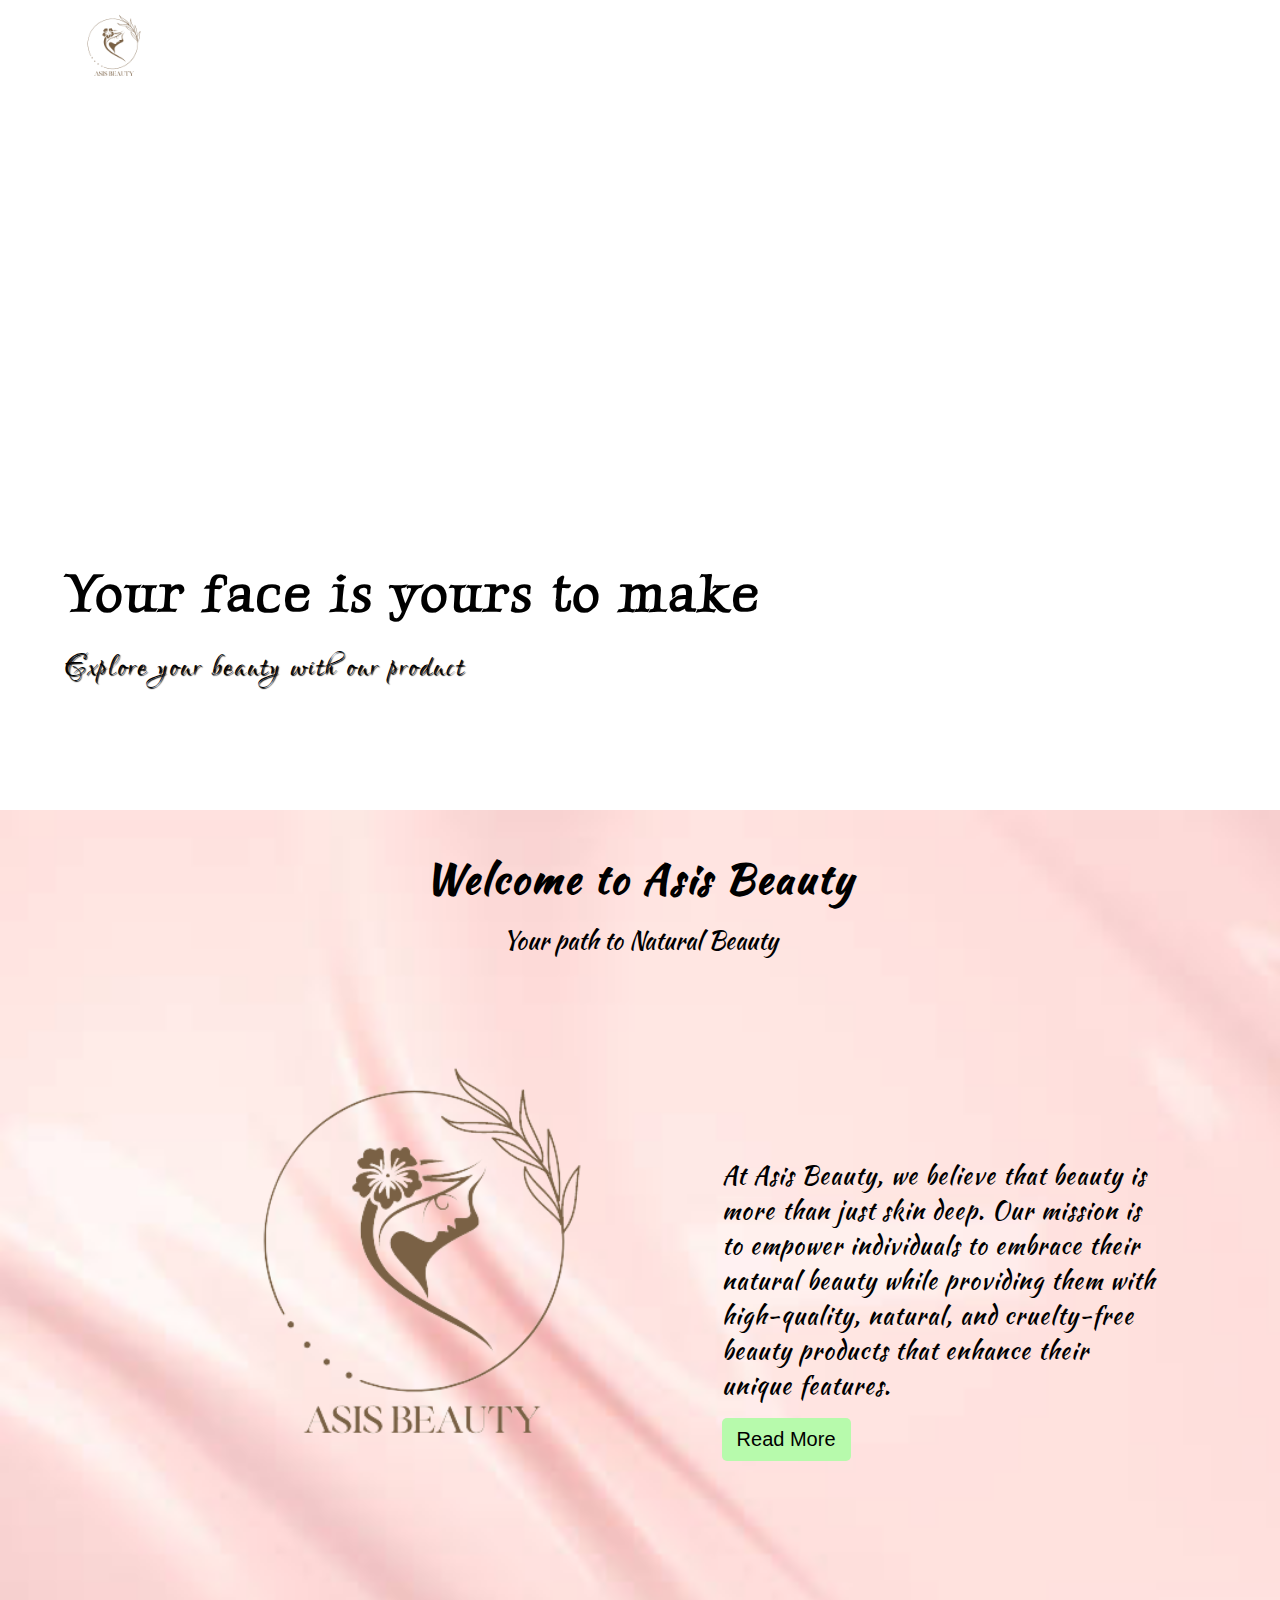
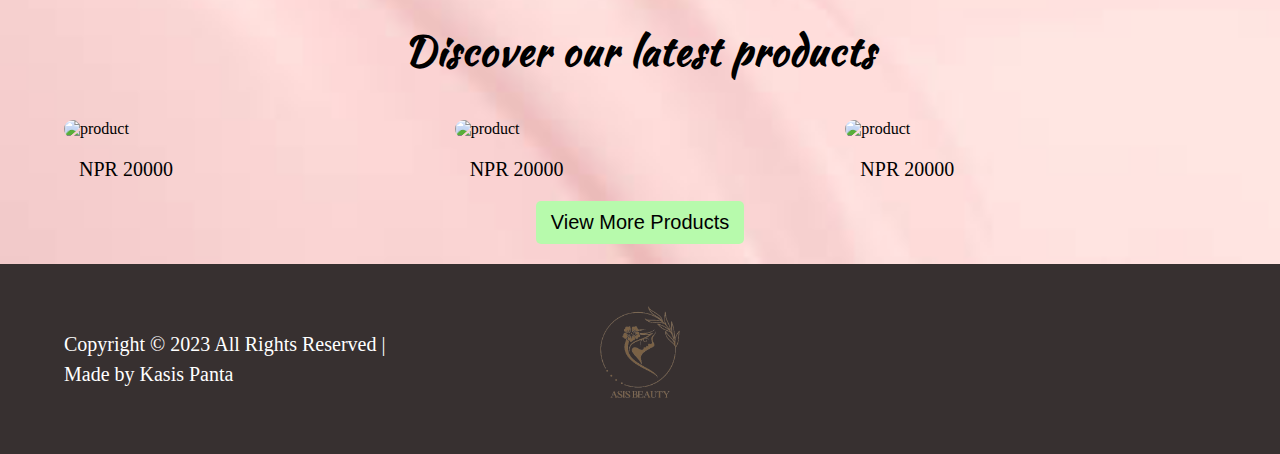
==== index.html @ f85a3aa4 "initial commit" ====
<!DOCTYPE html>
<html lang="en">
  <head>
    <meta charset="UTF-8" />
    <meta name="viewport" content="width=device-width, initial-scale=1.0" />
    <main-head></main-head>
    <link
      rel="stylesheet"
      href="//cdn.jsdelivr.net/npm/slick-carousel@1.8.1/slick/slick.css"
    />
    <link rel="stylesheet" href="style.css" />
    <title>Asis Beauty</title>
  </head>
  <body>
    <header class="main-header">
      <main-nav></main-nav>
      <div class="content-wrapper">
        <div class="content">
          <h1>Your face is yours to make</h1>
          <p>Explore your beauty with our product</p>
        </div>
      </div>
    </header>
    <main>
      <section class="hero__section">
        <div class="title__container">
          <h1>Welcome to Asis Beauty</h1>
          <p>Your path to Natural Beauty</p>
        </div>
        <div class="content">
          <div>
            <img src="./assets/images/logo.png" alt="hero_img" />
          </div>
          <div class="details">
            <p>
              At Asis Beauty, we believe that beauty is more than just skin
              deep. Our mission is to empower individuals to embrace their
              natural beauty while providing them with high-quality, natural,
              and cruelty-free beauty products that enhance their unique
              features.
            </p>
            <button>Read More</button>
          </div>
        </div>
      </section>
      <section class="products__section">
        <h1>Discover our latest products</h1>
        <div class="products">
          <div>
            <div>
              <img src="./assets/images/products/0.jpeg" alt="product" />
            </div>
            <p>NPR 20000</p>
          </div>
          <div>
            <div>
              <img src="./assets/images/products/1.jpeg" alt="product" />
            </div>
            <p>NPR 20000</p>
          </div>
          <div>
            <div>
              <img src="./assets/images/products/2.jpeg" alt="product" />
            </div>
            <p>NPR 20000</p>
          </div>
        </div>
        <div class="button__container">
          <button>View More Products</button>
        </div>
      </section>
    </main>
    <main-footer></main-footer>

    <!-- js file for jquery -->
    <script
      type="text/javascript"
      src="http://code.jquery.com/jquery-1.11.0.min.js"
    ></script>
    <script
      type="text/javascript"
      src="http://code.jquery.com/jquery-migrate-1.2.1.min.js"
    ></script>

    <!-- js for jquery-slick -->
    <script
      type="text/javascript"
      src="//cdn.jsdelivr.net/npm/slick-carousel@1.8.1/slick/slick.min.js"
    ></script>

    <!-- our js file for custom html element -->
    <script src="./index.js"></script>
    <!-- <script src="./slick/slick.js"></script> -->
  </body>
</html>
---- style.css ----
* {
  margin: 0;
  padding: 0;
  box-sizing: border-box;
}

:root {
  --paragraph-font-size: 20px;
  --header-title: "Luxurious Roman", cursive;
  --header-paragraph: "Lovers Quarrel", cursive;
  --header-font-size: 54px;
  --header-content-paragraph: 40px;
  --section-width: 90%;
  --nav-width: 90%;
  --hero-title: "Kaushan Script", cursive;
  --btn-bg-color: #b7faac;
  --footer-bg-color: #373030;
  --contact-header: "Crete Round", serif;
}

html {
  scroll-behavior: smooth;
}

li {
  list-style: none;
}

a {
  text-decoration: none;
}

input,
textarea {
  all: unset;
}

header {
  background-size: cover;
  background-repeat: no-repeat;
  background-position: center center;
  width: 100%;
  height: 90vh;
  position: relative;
}

.main-header {
  background-image: url("./assets/images/header-img.jpeg");
  display: grid;
  grid-template-rows: auto 1fr;
}

.main-header .content-wrapper {
  display: flex;
  align-items: flex-end;
}

.about-header {
  background-image: url("./assets/images/about-headerimg.jpeg");
}

#contact-header {
  background-image: url("./assets/images/main.jpeg");
}

/* product header */
.product-header {
  background-image: url("./assets/images/main.jpeg");
}

.contact-header h1 {
  display: flex;
  justify-content: center;
  align-items: center;
  height: 65%;
  font-family: var(--hero-title);
  color: #baaaaa;
}

.contact-header .info {
  width: var(--nav-width);
  margin: 0 auto;
  display: grid;
  grid-template-columns: repeat(auto-fit, minmax(300px, 1fr));
  gap: 20px;
}

.contact-header .info div {
  display: flex;
  flex-direction: column;
  gap: 10px;
  align-items: center;
  /* justify-content: center; */
}

.contact-header .info i {
  font-size: var(--header-font-size);
}

.contact-header .info p:not(i) {
  font-size: var(--paragraph-font-size);
}

.about-header h1 {
  display: flex;
  justify-content: center;
  align-items: center;
  height: 100%;
  font-family: var(--hero-title);
  color: #baaaaa;
}

.contact__section h1 {
  text-align: center;
  padding: 40px 0;
  font-family: var(--contact-header);
  font-size: var(--header-content-paragraph);
  line-height: 1.5;
}

.contact__section .form__container {
  display: flex;
  align-items: center;
  justify-content: center;
}

.contact__section form {
  display: flex;
  flex-direction: column;
  align-items: center;
  justify-content: center;
  max-width: 600px;
  width: 100%;
  padding: 40px 0;
  gap: 20px;
}

.contact__section form input,
textarea {
  width: 100%;
}

.contact__section form input {
  padding: 5px;
  border-bottom: 1px solid #000000;
}

.contact__section textarea {
  border: 1px solid #000;
  padding: 5px;
}

.contact__section form button {
  background-color: var(--btn-bg-color);
  border: none;
  padding: 10px 15px;
  font-size: var(--paragraph-font-size);
  cursor: pointer;
}

nav {
  display: flex;
  justify-content: space-between;
  align-items: center;
  width: var(--nav-width);
  margin: 0 auto;
  /* position: absolute;
  inset: 0;
  top: 50px; */
  
}

nav .navigation {
  display: flex;
  align-items: center;
}

nav .navigation img {
  width: 100px;
  height: 100px;
  object-fit: cover;
}

nav ul {
  display: flex;
  gap: 15px;
}

nav ul li {
  font-size: var(--paragraph-font-size);
}

nav ul li a {
  color: #fff;
}

nav .icons {
  display: flex;
  color: #fff;
  gap: 10px;
}

nav .icons p {
  font-size: var(--paragraph-font-size);
}

.main-header .content {
  width: var(--nav-width);
  margin: 0 auto 120px;
  display: flex;
  flex-direction: column;
  gap: 20px;
}

.main-header .content h1 {
  font-family: var(--header-title);
  font-size: var(--header-font-size);
  letter-spacing: 2px;
}

.main-header .content p {
  font-family: var(--header-paragraph);
  font-size: var(--header-content-paragraph);
  letter-spacing: 2px;
  text-shadow: 1px 1px 1px #000000;
}

main {
  background-image: url("./assets/images/main.jpeg");
  min-height: 100vh;
  background-repeat: no-repeat;
  background-size: cover;
}

section {
  width: var(--section-width);
  margin: 0 auto;
}

.hero__section {
  display: flex;
  flex-direction: column;
  gap: 20px;
  align-items: center;
}

.hero__section .title__container {
  padding: 40px 0 0;
  text-align: center;
  font-family: var(--hero-title);
  display: flex;
  flex-direction: column;
  gap: 15px;
}

.hero__section .title__container h1 {
  font-size: var(--header-content-paragraph);
  letter-spacing: 2px;
}

.hero__section .title__container p {
  font-size: 24px;
}

.hero__section .content {
  display: flex;
  width: 90%;
  margin: 0 auto;
}

.hero__section img {
  height: 600px;
  object-fit: cover;
}

.hero__section .content p {
  padding-top: 80px;
  font-family: var(--hero-title);
  font-size: 24px;
  letter-spacing: 1px;
}

.hero__section .content .details {
  display: flex;
  flex-direction: column;
  gap: 15px;
  padding-top: 100px;
}

.hero__section .content .details button {
  width: fit-content;
  font-size: var(--paragraph-font-size);
  padding: 10px 15px;
  border-radius: 5px;
  border: none;
  background-color: #b7faac;
  cursor: pointer;
}

.products__section h1 {
  text-align: center;
  font-family: var(--hero-title);
  padding: 40px 0;
  letter-spacing: 1px;
  font-size: var(--header-content-paragraph);
}

.products__section .products {
  display: grid;
  grid-template-columns: repeat(auto-fit, minmax(300px, 1fr));
  gap: 20px;
}

.products div {
  display: flex;
  flex-direction: column;
  gap: 20px;
  overflow: hidden;
}

.products div img {
  border-radius: 10px;
  overflow: hidden;
  cursor: pointer;
}

.products div img:hover {
  transition: 0.3s;
  scale: 1.2;
}

.products__section .button__container {
  display: flex;
  align-items: center;
  justify-content: center;
  padding: 20px 0;
}

.products__section .products p {
  font-size: var(--paragraph-font-size);
  padding: 0 15px;
}

.products__section .button__container button {
  padding: 10px 15px;
  font-size: var(--paragraph-font-size);
  background-color: var(--btn-bg-color);
  border: none;
  cursor: pointer;
  border-radius: 5px;
}

/* about section */
#about__section {
  display: flex;
  flex-direction: column;
  padding: 50px 0;
  font-family: var(--hero-title);
  gap: 20px;
  line-height: 1.5;
}

#about__section p {
  font-size: var(--paragraph-font-size);
  letter-spacing: 2px;
}

#about__section div {
  display: flex;
  flex-direction: column;
  gap: 20px;
}

#about__section h2 {
  font-size: 28px;
  letter-spacing: 1px;
}

#about__section ol {
  display: flex;
  flex-direction: column;
  font-size: var(--paragraph-font-size);
  gap: 10px;
  letter-spacing: 2px;
}

#about__section li {
  list-style: auto inside;
}

footer {
  background-color: var(--footer-bg-color);
  padding: 20px 0;
}

footer > div {
  width: var(--section-width);
  margin: 0 auto;
  display: flex;
  justify-content: space-between;
  align-items: center;
  color: #fff;
}

footer > div div {
  flex: 1;
}

footer div p {
  font-size: var(--paragraph-font-size);
}

footer > div img {
  height: 150px;
  width: 150px;
  object-fit: cover;
}

footer .img__container {
  display: flex;
  align-items: center;
  justify-content: center;
}

footer .content {
  line-height: 1.5;
}

footer > div .icons {
  display: flex;
  gap: 10px;
  font-size: var(--paragraph-font-size);
  justify-content: end;
}
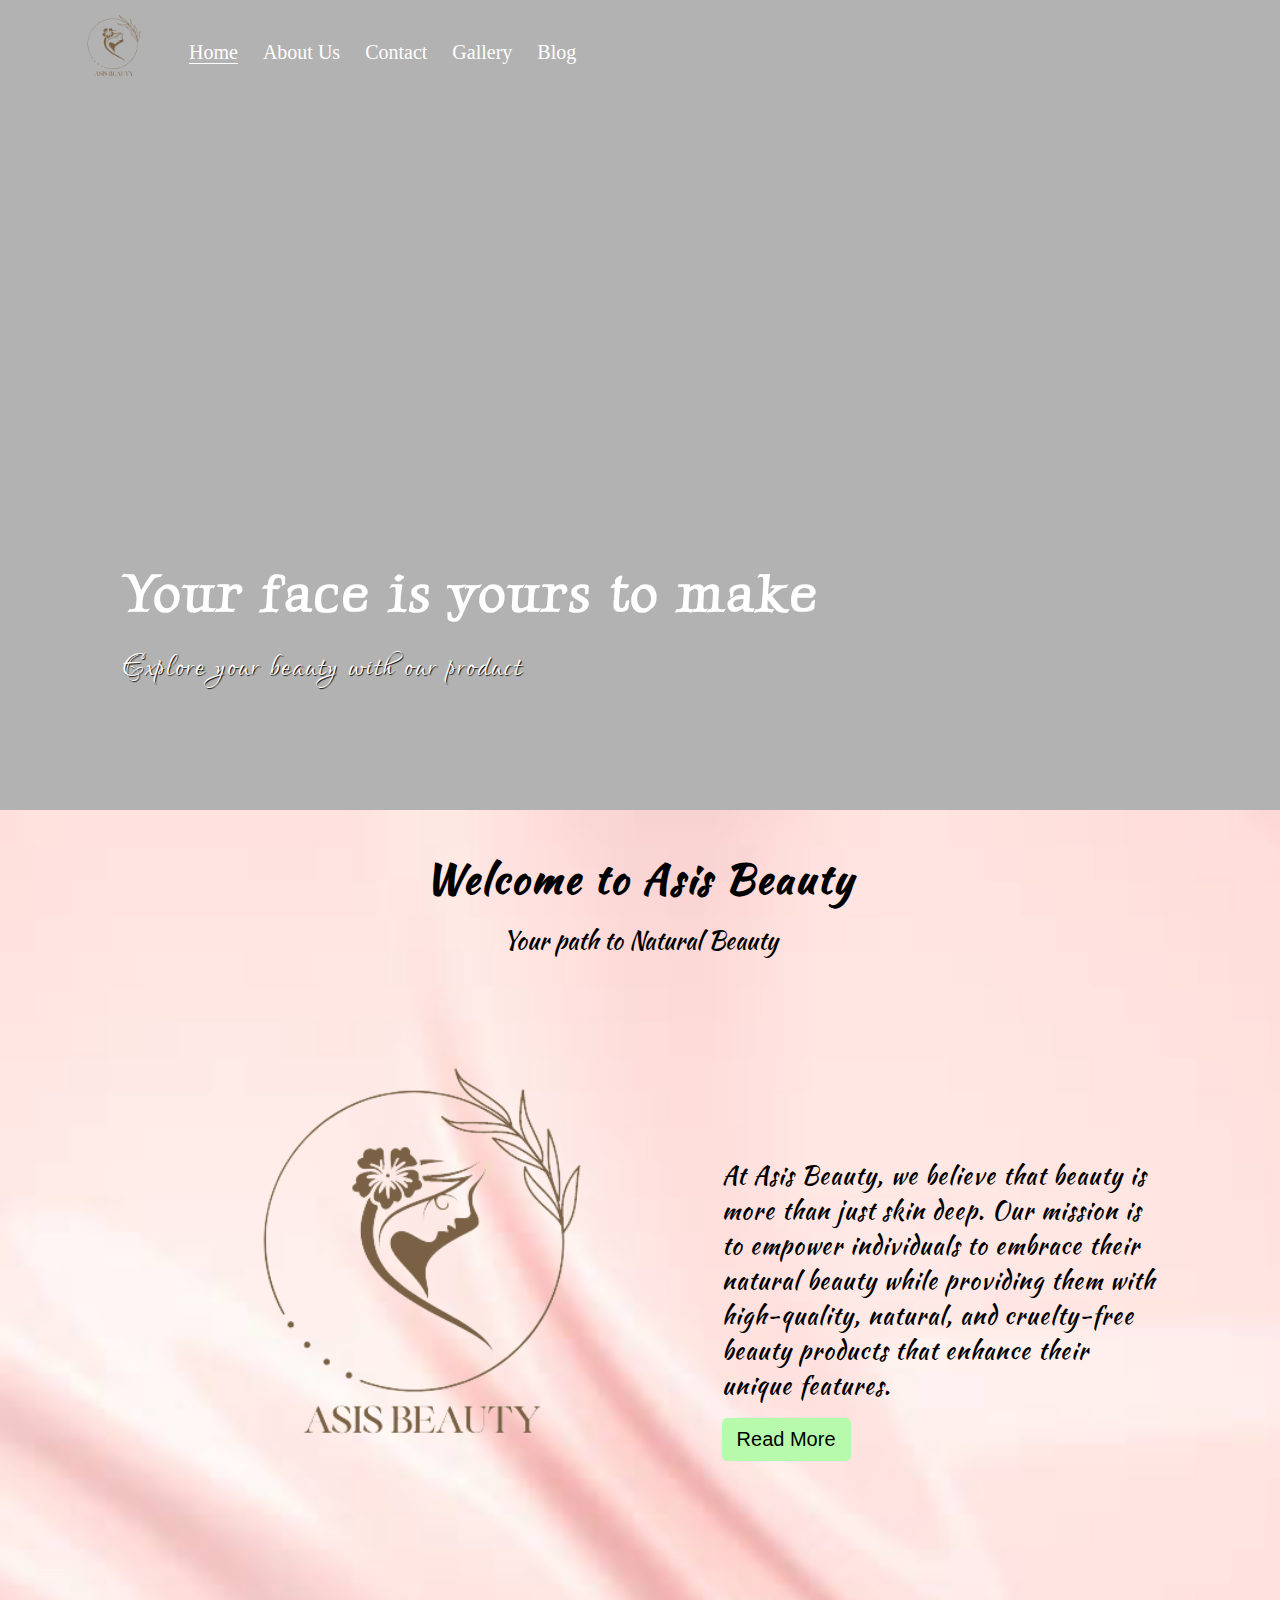
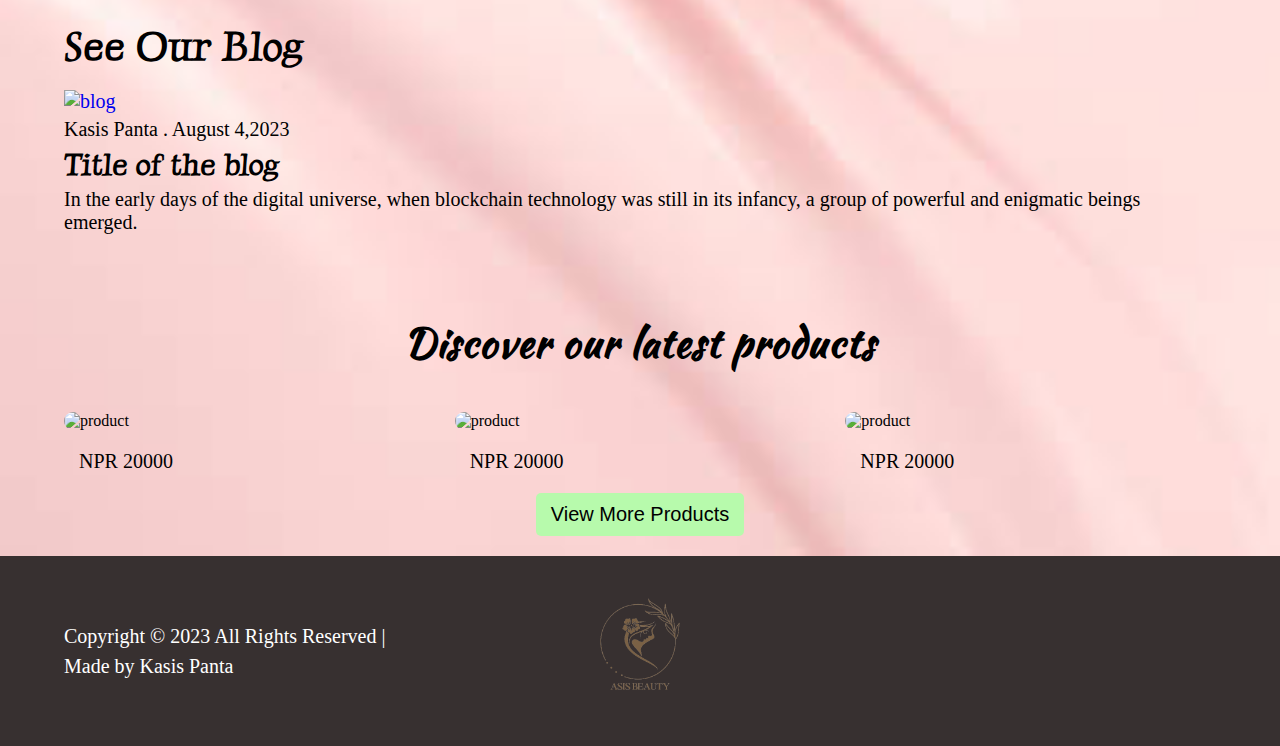
==== commit 7e2d4469: "active link added" ====
--- a/index.html
+++ b/index.html
@@ -39,8 +39,31 @@
               and cruelty-free beauty products that enhance their unique
               features.
             </p>
-            <button>Read More</button>
+            <a href="./about.html">
+              <button>Read More</button>
+            </a>
           </div>
+        </div>
+      </section>
+      <section class="blog__section">
+        <h1>See Our Blog</h1>
+        <div class="content">
+          <a href="/blog.html">
+            <img
+              src="./assets/images/about-headerimg.jpeg"
+              alt="blog"
+              width="100%"
+              height="500"
+              style="object-fit: cover"
+            />
+          </a>
+          <p>Kasis Panta . August 4,2023</p>
+          <h2>Title of the blog</h2>
+          <p>
+            In the early days of the digital universe, when blockchain
+            technology was still in its infancy, a group of powerful and
+            enigmatic beings emerged.
+          </p>
         </div>
       </section>
       <section class="products__section">
@@ -66,7 +89,9 @@
           </div>
         </div>
         <div class="button__container">
-          <button>View More Products</button>
+          <a href="./products.html">
+            <button>View More Products</button>
+          </a>
         </div>
       </section>
     </main>
@@ -90,6 +115,7 @@
 
     <!-- our js file for custom html element -->
     <script src="./index.js"></script>
+    <script src="./validation.js"></script>
     <!-- <script src="./slick/slick.js"></script> -->
   </body>
 </html>
--- a/style.css
+++ b/style.css
@@ -42,6 +42,16 @@
   width: 100%;
   height: 90vh;
   position: relative;
+  z-index: 1;
+  color: #fff;
+}
+
+header::after {
+  content: "";
+  position: absolute;
+  inset: 0;
+  background-color: rgba(0, 0, 0, 0.3);
+  z-index: -1;
 }
 
 .main-header {
@@ -50,6 +60,11 @@
   grid-template-rows: auto 1fr;
 }
 
+.content-wrapper {
+  width: 90%;
+  margin: 0 auto;
+}
+
 .main-header .content-wrapper {
   display: flex;
   align-items: flex-end;
@@ -66,6 +81,109 @@
 /* product header */
 .product-header {
   background-image: url("./assets/images/main.jpeg");
+}
+
+/* gallery header */
+.gallery-header {
+  background-image: url("./assets/images/main.jpeg");
+  display: grid;
+  grid-template-rows: auto 1fr;
+}
+
+.gallery-header .content-wrapper {
+  width: 90%;
+  margin: auto;
+  display: flex;
+  align-items: center;
+  justify-content: center;
+}
+
+.gallery__section .divider {
+  height: 2px;
+  background-color: #9b8e8e;
+  top: 20px;
+  position: relative;
+}
+
+.gallery__section .images {
+  display: grid;
+  grid-template-columns: repeat(auto-fit, minmax(350px, 1fr));
+  gap: 20px;
+  padding-top: 50px;
+}
+
+.gallery__section .images img {
+  width: 100%;
+  height: auto;
+  overflow: hidden;
+}
+
+.gallery__section .images img:hover {
+  scale: 1.02;
+  cursor: pointer;
+}
+
+/* blog header */
+.blog-header {
+  background-image: url("./assets/images/main.jpeg");
+  display: grid;
+  grid-template-rows: auto 1fr;
+}
+
+.blog-header .content-wrapper {
+  display: flex;
+  align-items: center;
+  justify-content: center;
+}
+
+.blog__section {
+  padding: 40px 0;
+  display: flex;
+  flex-direction: column;
+  gap: 20px;
+}
+
+.blog__section h1 {
+  font-size: var(--header-content-paragraph);
+  font-family: var(--header-title);
+}
+
+.blog__section .content {
+  display: flex;
+  flex-direction: column;
+  gap: 5px;
+  font-size: var(--paragraph-font-size);
+}
+
+.blog__section h2 {
+  font-family: var(--header-title);
+}
+
+.blog__container {
+  display: flex;
+  flex-direction: column;
+  gap: 20px;
+}
+
+.blog__container h1 {
+  font-size: var(--header-content-paragraph);
+  font-family: var(--header-title);
+  letter-spacing: 1px;
+}
+
+.blog__container .divider {
+  height: 2px;
+  background-color: #838383;
+}
+
+.blog__container p {
+  font-size: var(--paragraph-font-size);
+}
+
+.blog__container .description {
+  display: flex;
+  flex-direction: column;
+  gap: 15px;
 }
 
 .contact-header h1 {
@@ -167,7 +285,6 @@
   /* position: absolute;
   inset: 0;
   top: 50px; */
-  
 }
 
 nav .navigation {
@@ -183,7 +300,7 @@
 
 nav ul {
   display: flex;
-  gap: 15px;
+  gap: 25px;
 }
 
 nav ul li {
@@ -192,6 +309,10 @@
 
 nav ul li a {
   color: #fff;
+}
+
+nav ul li a.active {
+  border-bottom: 1px solid #ffffff;
 }
 
 nav .icons {
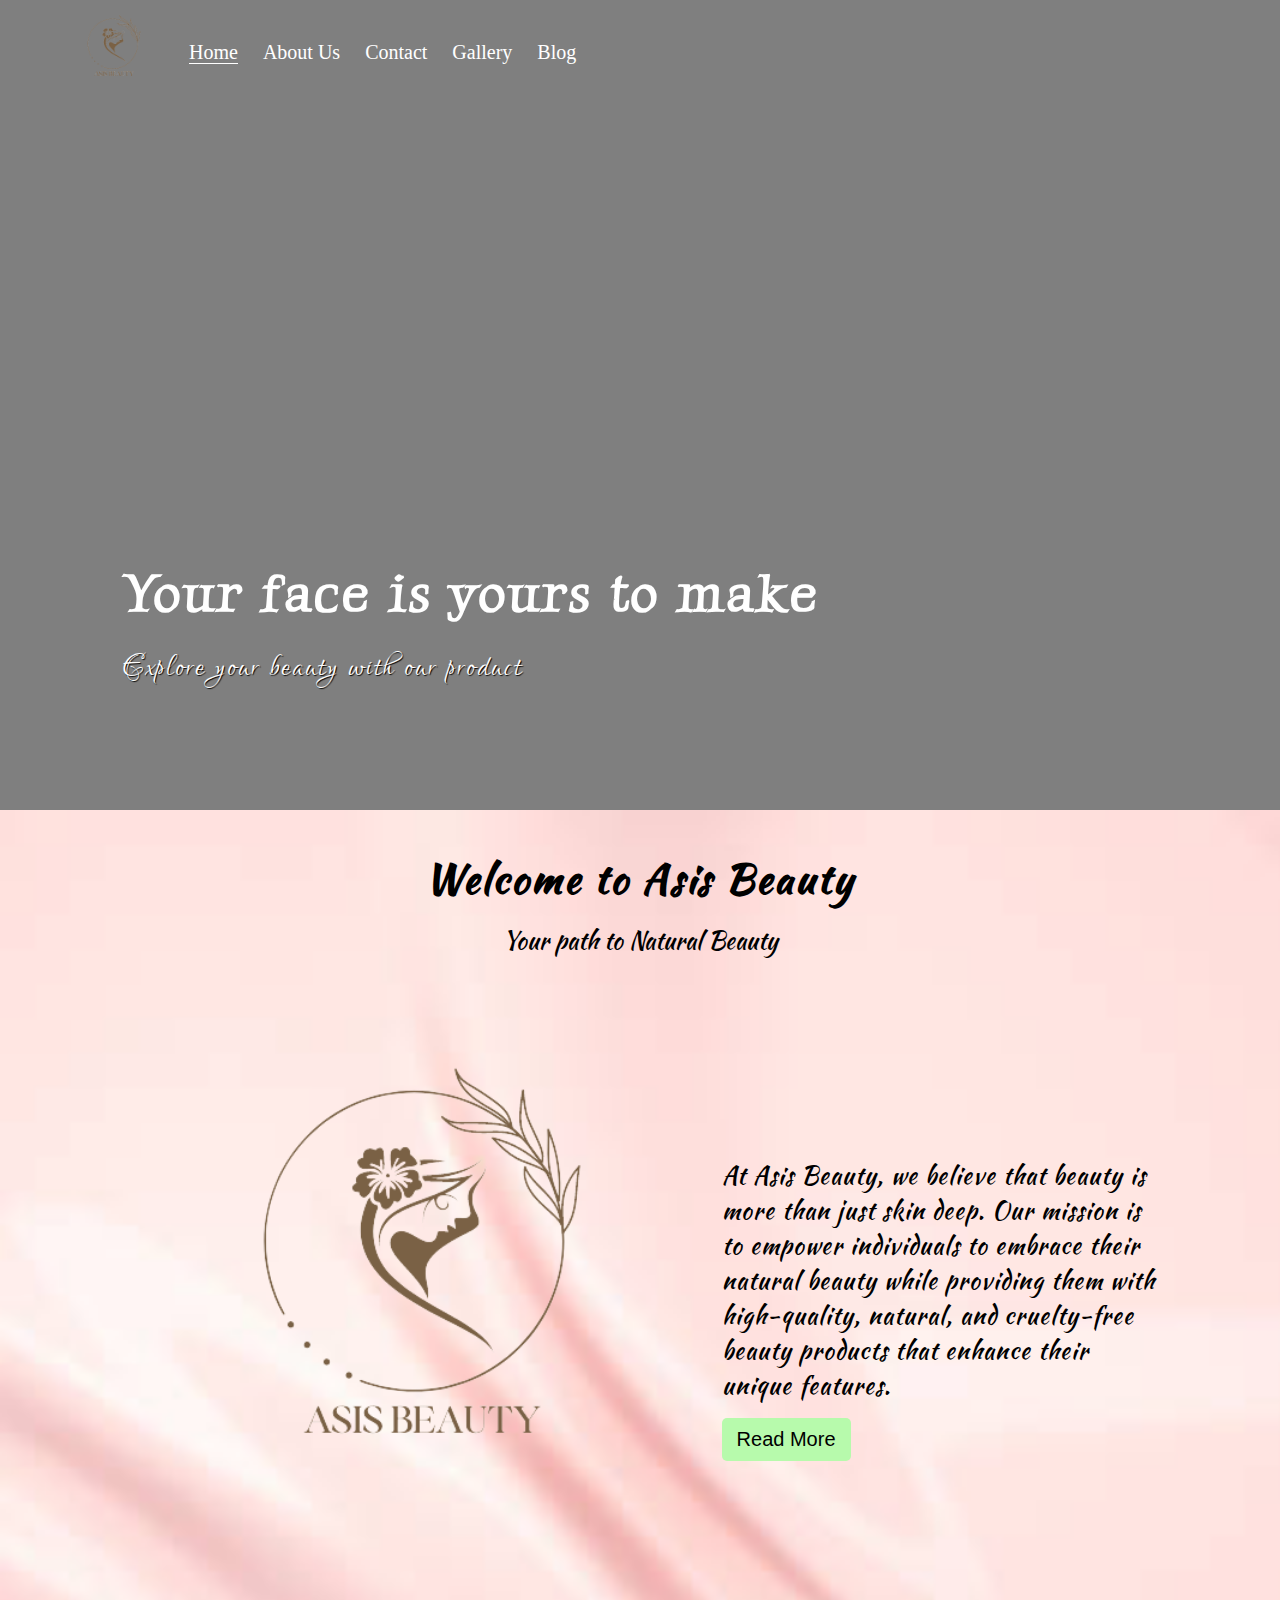
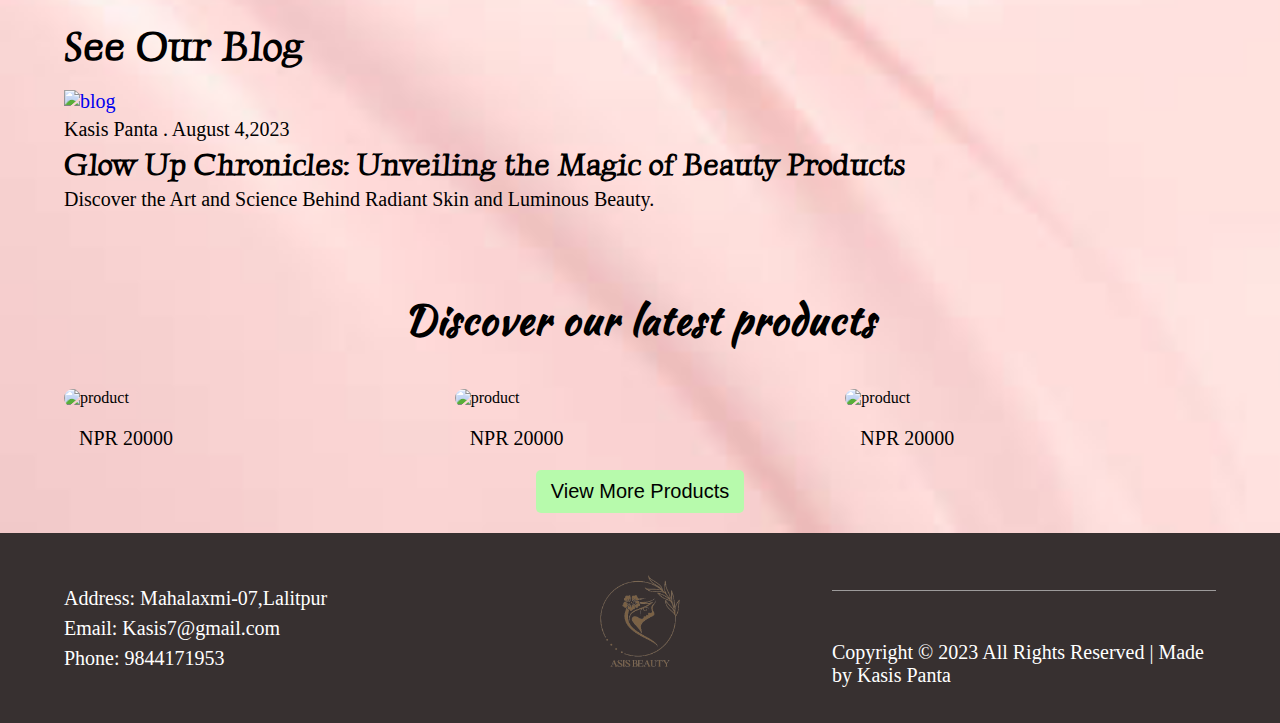
==== commit 3278ce5d: "blog content updated" ====
--- a/index.html
+++ b/index.html
@@ -58,11 +58,9 @@
             />
           </a>
           <p>Kasis Panta . August 4,2023</p>
-          <h2>Title of the blog</h2>
+          <h2>Glow Up Chronicles: Unveiling the Magic of Beauty Products</h2>
           <p>
-            In the early days of the digital universe, when blockchain
-            technology was still in its infancy, a group of powerful and
-            enigmatic beings emerged.
+            Discover the Art and Science Behind Radiant Skin and Luminous Beauty.
           </p>
         </div>
       </section>
--- a/style.css
+++ b/style.css
@@ -50,7 +50,7 @@
   content: "";
   position: absolute;
   inset: 0;
-  background-color: rgba(0, 0, 0, 0.3);
+  background-color: rgba(0, 0, 0, 0.5);
   z-index: -1;
 }
 
@@ -75,7 +75,7 @@
 }
 
 #contact-header {
-  background-image: url("./assets/images/main.jpeg");
+  background-image: url("https://images.unsplash.com/photo-1515173522882-fa8de74f27f6?ixlib=rb-4.0.3&ixid=M3wxMjA3fDB8MHxwaG90by1wYWdlfHx8fGVufDB8fHx8fA%3D%3D&auto=format&fit=crop&w=1471&q=80");
 }
 
 /* product header */
@@ -85,7 +85,7 @@
 
 /* gallery header */
 .gallery-header {
-  background-image: url("./assets/images/main.jpeg");
+  background-image: url("https://images.unsplash.com/photo-1518998053901-5348d3961a04?ixlib=rb-4.0.3&ixid=M3wxMjA3fDB8MHxwaG90by1wYWdlfHx8fGVufDB8fHx8fA%3D%3D&auto=format&fit=crop&w=1074&q=80");
   display: grid;
   grid-template-rows: auto 1fr;
 }
@@ -96,6 +96,10 @@
   display: flex;
   align-items: center;
   justify-content: center;
+}
+
+.gallery__section {
+  padding: 40px 0 0 0;
 }
 
 .gallery__section .divider {
@@ -123,9 +127,37 @@
   cursor: pointer;
 }
 
+.popup_image {
+  position: fixed;
+  inset: 0;
+  background-color: rgba(0, 0, 0, 0.5);
+  height: 100vh;
+  width: 100vw;
+  z-index: 999;
+  display: none;
+}
+
+.popup_image span {
+  position: absolute;
+  top: 10px;
+  right: 30px;
+  color: #fff;
+  font-size: var(--header-content-paragraph);
+  cursor: pointer;
+}
+
+.popup_image img {
+  position: absolute;
+  top: 50%;
+  left: 50%;
+  transform: translate(-50%, -50%);
+  width: 800px;
+  object-fit: cover;
+}
+
 /* blog header */
 .blog-header {
-  background-image: url("./assets/images/main.jpeg");
+  background-image: url("https://images.unsplash.com/photo-1432821596592-e2c18b78144f?ixlib=rb-4.0.3&ixid=M3wxMjA3fDB8MHxwaG90by1wYWdlfHx8fGVufDB8fHx8fA%3D%3D&auto=format&fit=crop&w=1470&q=80");
   display: grid;
   grid-template-rows: auto 1fr;
 }
@@ -186,11 +218,15 @@
   gap: 15px;
 }
 
+.description h2 {
+  font-size: 28px;
+}
+
 .contact-header h1 {
   display: flex;
   justify-content: center;
   align-items: center;
-  height: 65%;
+  height: 60%;
   font-family: var(--hero-title);
   color: #baaaaa;
 }
@@ -282,9 +318,7 @@
   align-items: center;
   width: var(--nav-width);
   margin: 0 auto;
-  /* position: absolute;
-  inset: 0;
-  top: 50px; */
+  background: transparent;
 }
 
 nav .navigation {
@@ -550,6 +584,17 @@
 footer > div .icons {
   display: flex;
   gap: 10px;
-  font-size: var(--paragraph-font-size);
   justify-content: end;
-}
+  padding: 10px 0;
+  border-bottom: 1px solid #ccccccaf;
+}
+
+footer .icons p {
+  font-size: 22px;
+  transition: 200ms ease-in-out;
+  cursor: pointer;
+}
+
+footer .icons p:hover {
+  scale: 1.02;
+}
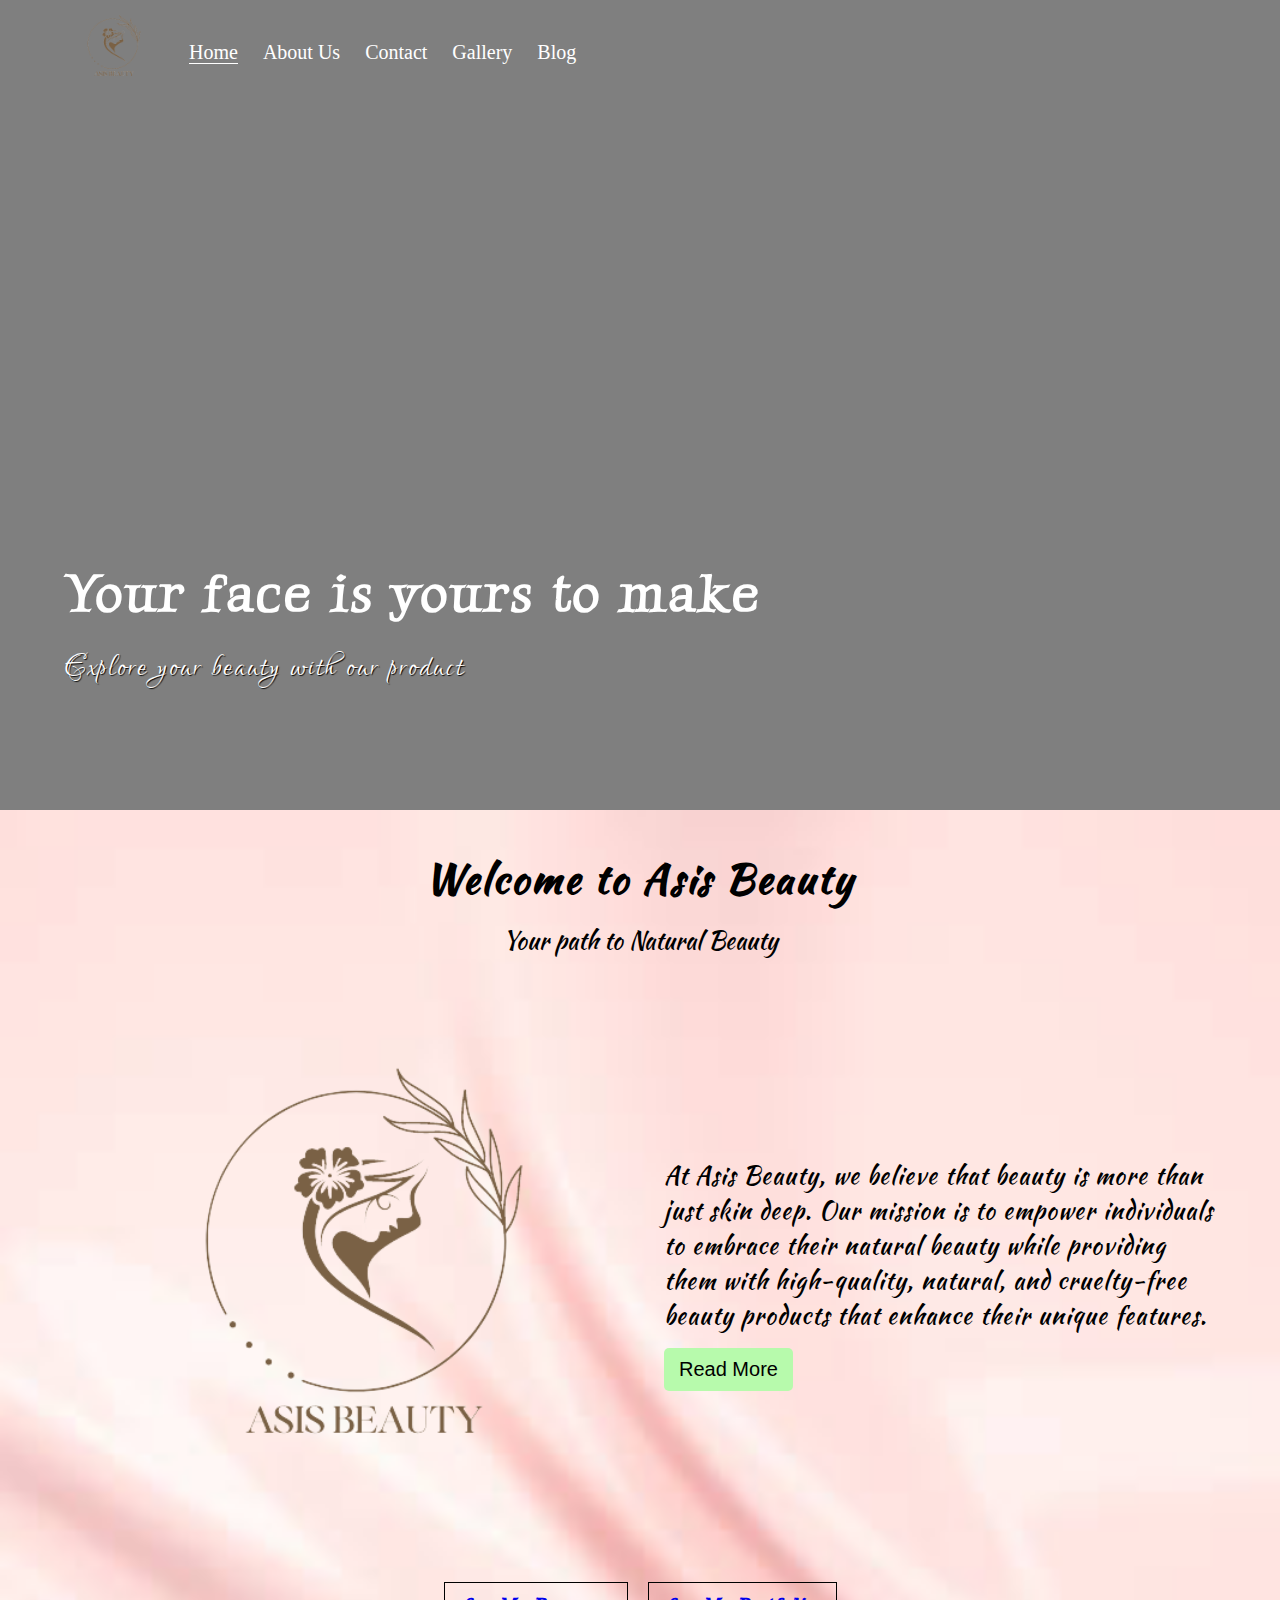
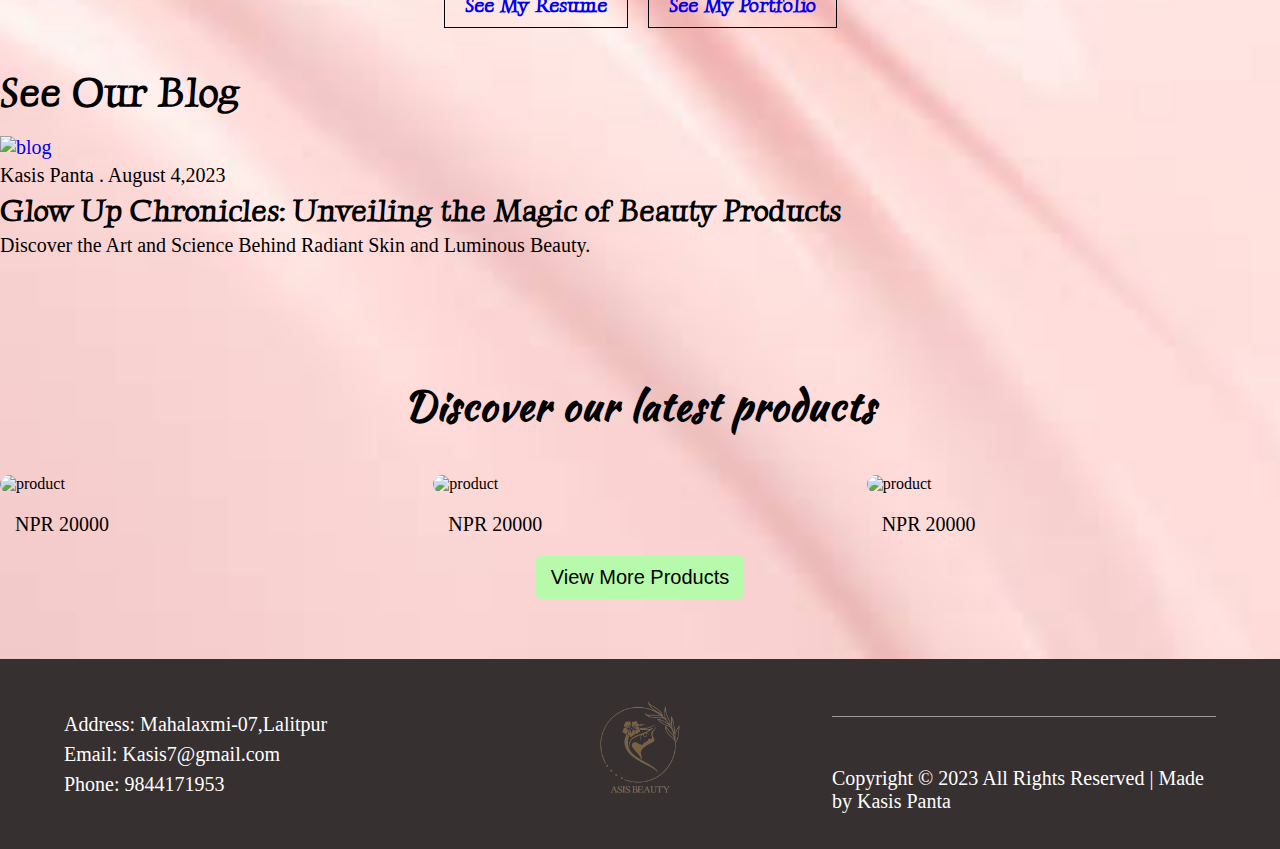
==== commit ffe43917: "portfolio added" ====
--- a/index.html
+++ b/index.html
@@ -45,6 +45,15 @@
           </div>
         </div>
       </section>
+      <section class="routine__section">
+        <a href="resume.html" target="_blank">
+          <h1>See My Resume</h1>
+        </a>
+
+        <a href="portfolio.html">
+          <h1>See My Portfolio</h1>
+        </a>
+      </section>
       <section class="blog__section">
         <h1>See Our Blog</h1>
         <div class="content">
@@ -60,7 +69,8 @@
           <p>Kasis Panta . August 4,2023</p>
           <h2>Glow Up Chronicles: Unveiling the Magic of Beauty Products</h2>
           <p>
-            Discover the Art and Science Behind Radiant Skin and Luminous Beauty.
+            Discover the Art and Science Behind Radiant Skin and Luminous
+            Beauty.
           </p>
         </div>
       </section>
--- a/style.css
+++ b/style.css
@@ -10,12 +10,15 @@
   --header-paragraph: "Lovers Quarrel", cursive;
   --header-font-size: 54px;
   --header-content-paragraph: 40px;
-  --section-width: 90%;
-  --nav-width: 90%;
+  --section-width: 100%;
+  --nav-width: 100%;
   --hero-title: "Kaushan Script", cursive;
   --btn-bg-color: #b7faac;
   --footer-bg-color: #373030;
   --contact-header: "Crete Round", serif;
+
+  --max-width: 1320px;
+  --width: 100%;
 }
 
 html {
@@ -80,7 +83,29 @@
 
 /* product header */
 .product-header {
-  background-image: url("./assets/images/main.jpeg");
+  background-image: url("./assets/images/products/0.jpeg");
+  display: grid;
+  grid-template-rows: auto 1fr;
+}
+
+.product-header .content {
+  display: flex;
+  align-items: center;
+  justify-content: center;
+}
+
+/* portfolio header */
+
+.portfolio-header {
+  background-image: url("https://images.unsplash.com/photo-1467232004584-a241de8bcf5d?ixlib=rb-4.0.3&ixid=M3wxMjA3fDB8MHxwaG90by1wYWdlfHx8fGVufDB8fHx8fA%3D%3D&auto=format&fit=crop&w=1469&q=80");
+  display: grid;
+  grid-template-rows: auto 1fr;
+}
+
+.portfolio-header h1 {
+  display: flex;
+  align-items: center;
+  justify-content: center;
 }
 
 /* gallery header */
@@ -99,7 +124,7 @@
 }
 
 .gallery__section {
-  padding: 40px 0 0 0;
+  padding: 40px 0;
 }
 
 .gallery__section .divider {
@@ -316,7 +341,8 @@
   display: flex;
   justify-content: space-between;
   align-items: center;
-  width: var(--nav-width);
+  width: 90%;
+  /* width: var(--nav-width); */
   margin: 0 auto;
   background: transparent;
 }
@@ -388,6 +414,7 @@
 }
 
 section {
+  max-width: var(--max-width);
   width: var(--section-width);
   margin: 0 auto;
 }
@@ -450,6 +477,10 @@
   border: none;
   background-color: #b7faac;
   cursor: pointer;
+}
+
+.products__section {
+  padding: 40px 0;
 }
 
 .products__section h1 {
@@ -462,7 +493,7 @@
 
 .products__section .products {
   display: grid;
-  grid-template-columns: repeat(auto-fit, minmax(300px, 1fr));
+  grid-template-columns: repeat(auto-fit, minmax(400px, 1fr));
   gap: 20px;
 }
 
@@ -549,7 +580,8 @@
 }
 
 footer > div {
-  width: var(--section-width);
+  width: 90%;
+  /* width: var(--section-width); */
   margin: 0 auto;
   display: flex;
   justify-content: space-between;
@@ -598,3 +630,31 @@
 footer .icons p:hover {
   scale: 1.02;
 }
+
+.error {
+  color: red;
+}
+
+.routine__section {
+  display: flex;
+  align-items: center;
+  justify-content: center;
+  gap: 20px;
+}
+
+.routine__section h1 {
+  font-family: var(--header-title);
+  font-size: var(--paragraph-font-size);
+  border: 1px solid #000;
+  padding: 10px 20px;
+}
+
+.routine__section a {
+  width: fit-content;
+  display: inline-block;
+  transition: 0.4s ease-in-out;
+}
+
+.routine__section a:hover {
+  text-decoration: underline;
+}
